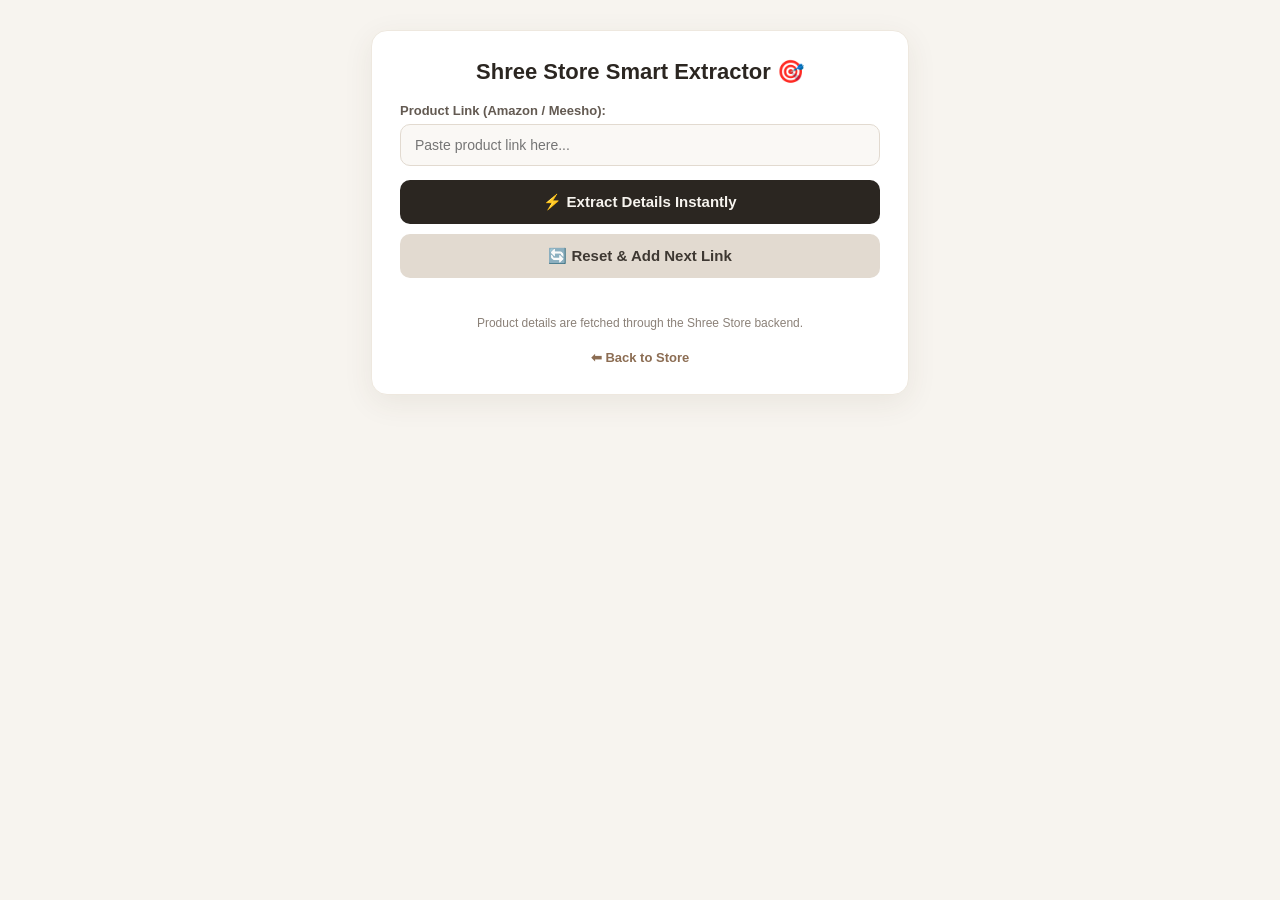
==== admin.html @ c9852244 "Update admin.html" ====
<!DOCTYPE html>
<html lang="en">
<head>
    <meta charset="UTF-8">
    <meta name="viewport" content="width=device-width, initial-scale=1.0">
    <title>Shree Store - Admin</title>

    <style>
        body {
            font-family: -apple-system, BlinkMacSystemFont, "Segoe UI", Roboto, sans-serif;
            padding: 30px 15px;
            background: #f7f4ef;
            margin: 0;
            color: #3e3832;
        }

        .container {
            background: #ffffff;
            padding: 28px;
            border-radius: 16px;
            max-width: 480px;
            margin: auto;
            box-shadow: 0 8px 30px rgba(80, 60, 40, 0.08);
            border: 1px solid #eee8df;
        }

        h2 {
            text-align: center;
            margin: 0 0 18px;
            color: #2b2621;
            font-size: 22px;
        }

        label {
            font-size: 13px;
            font-weight: 600;
            color: #635a52;
            display: block;
            margin-top: 10px;
        }

        input[type="text"],
        input[type="password"] {
            width: 100%;
            padding: 12px 14px;
            margin-top: 6px;
            box-sizing: border-box;
            font-size: 14px;
            border: 1.5px solid #e2dad0;
            border-radius: 10px;
            background: #faf8f5;
            color: #333;
            transition: border-color 0.2s;
        }

        input[type="text"]:focus,
        input[type="password"]:focus {
            outline: none;
            border-color: #c48b5f;
            background: #fff;
        }

        button {
            width: 100%;
            padding: 13px;
            margin-top: 14px;
            box-sizing: border-box;
            font-size: 15px;
            font-weight: 700;
            border: none;
            border-radius: 10px;
            cursor: pointer;
            transition: all 0.2s ease;
        }

        button:disabled {
            opacity: 0.65;
            cursor: not-allowed;
            transform: none !important;
        }

        .btn-magic {
            background: #2b2621;
            color: #f7f4ef;
        }

        .btn-magic:hover:not(:disabled) {
            background: #453e36;
            transform: translateY(-1px);
        }

        .btn-reset {
            background: #e2dad0;
            color: #3e3832;
            margin-top: 10px;
        }

        .btn-reset:hover {
            background: #d4c8bb;
        }

        .btn-copy {
            background: #5b7c61;
            color: white;
            margin-top: 16px;
        }

        .btn-copy:hover:not(:disabled) {
            background: #4a6850;
        }

        .result-box {
            margin-top: 22px;
            padding: 18px;
            background: #fbfaf7;
            border-radius: 12px;
            border: 1px solid #ede7dd;
        }

        .result-box h4 {
            margin: 0 0 10px;
            color: #3a322b;
            font-size: 15px;
        }

        .preview-img {
            max-width: 100%;
            max-height: 230px;
            object-fit: contain;
            border-radius: 10px;
            margin: 10px 0;
            display: none;
            border: 1px solid #e8e1d7;
            background: #fff;
        }

        .status-msg {
            font-size: 13px;
            font-weight: 600;
            margin-top: 12px;
            text-align: center;
            min-height: 18px;
        }

        .hint {
            text-align: center;
            font-size: 12px;
            color: #8b8178;
            margin-top: 8px;
        }
    </style>
</head>

<body>

<div class="container">

    <h2>Shree Store Smart Extractor 🎯</h2>

    <label for="product-page-url">
        Product Link (Amazon / Meesho):
    </label>

    <input
        type="text"
        id="product-page-url"
        placeholder="Paste product link here..."
        autocomplete="off"
    >

    <button
        class="btn-magic"
        id="btn-extract"
        onclick="extractDetails()"
    >
        ⚡ Extract Details Instantly
    </button>

    <button
        class="btn-reset"
        onclick="resetFormForNextLink()"
    >
        🔄 Reset & Add Next Link
    </button>

    <div id="fetch-status" class="status-msg"></div>

    <div id="scraper-result" class="result-box" style="display: none;">

        <h4>Extracted Details:</h4>

        <label for="res-name">Name (Short & Clean):</label>
        <input
            type="text"
            id="res-name"
            placeholder="Product name"
        >

        <label for="res-price">Price:</label>
        <input
            type="text"
            id="res-price"
            placeholder="₹ Price"
        >

        <label for="res-image-link">Direct HD Image Link:</label>
        <input
            type="text"
            id="res-image-link"
            placeholder="Direct Image URL"
        >

        <img
            id="img-preview"
            class="preview-img"
            src=""
            alt="Product Preview"
        >

        <label for="res-affiliate">Affiliate Link:</label>
        <input
            type="text"
            id="res-affiliate"
            placeholder="Affiliate link"
        >

        <button
            class="btn-copy"
            id="btn-copy-all"
            onclick="copyAllFormattedDetails()"
        >
            📋 Copy All Details
        </button>

        <input
            type="password"
            id="github-admin-key"
            placeholder="GitHub update key (first time only)"
            autocomplete="off"
            style="margin-top:10px;"
        >

        <button
            class="btn-copy"
            id="btn-generate-github"
            onclick="generateProductAndUpdateGitHub()"
            style="margin-top:10px; background:#7b5e3f;"
            disabled
        >
            🚀 Generate Product Code & Update GitHub
        </button>

        <div
            id="github-update-status"
            style="margin-top:10px; font-size:13px; font-weight:700; text-align:center;"
        ></div>

    </div>

    <div class="hint">
        Product details are fetched through the Shree Store backend.
    </div>

    <br>

    <div style="text-align: center;">
        <a
            href="index.html"
            style="text-decoration: none; color: #8c6d53; font-size: 13px; font-weight: 600;"
        >
            ⬅ Back to Store
        </a>
    </div>

</div>

<script>

const BACKEND_URL =
    "https://shree-store-extractor.onrender.com";

const API_BASE =
    "https://shree-store-extractor.onrender.com";

let activeAbortController = null;


/* =========================================================
   RESET FOR NEXT PRODUCT
========================================================= */

function resetFormForNextLink() {

    if (activeAbortController) {
        activeAbortController.abort();
        activeAbortController = null;
    }

    document.getElementById("product-page-url").value = "";
    document.getElementById("res-name").value = "";
    document.getElementById("res-price").value = "";
    document.getElementById("res-image-link").value = "";
    document.getElementById("res-affiliate").value = "";

    document.getElementById("res-price").placeholder =
        "₹ Price";

    const preview =
        document.getElementById("img-preview");

    preview.src = "";
    preview.style.display = "none";
    preview.onerror = null;

    document.getElementById("scraper-result").style.display =
        "none";


    /* Extract button unlock */
    const extractBtn =
        document.getElementById("btn-extract");

    extractBtn.disabled = false;
    extractBtn.innerText =
        "⚡ Extract Details Instantly";


    /* Copy button reset */
    const copyBtn =
        document.getElementById("btn-copy-all");

    copyBtn.disabled = false;
    copyBtn.innerText =
        "📋 Copy All Details";
    copyBtn.style.background =
        "#5b7c61";


    /* GitHub button reset */
    const githubBtn =
        document.getElementById("btn-generate-github");

    githubBtn.disabled = true;

    githubBtn.innerText =
        "🚀 Generate Product Code & Update GitHub";

    document.getElementById("github-update-status").innerText =
        "";


    const statusDiv =
        document.getElementById("fetch-status");

    statusDiv.style.color =
        "#5b7c61";

    statusDiv.innerText =
        "✨ Cleaned! Agla link paste karo.";

    document.getElementById("product-page-url").focus();
}


/* =========================================================
   SMART PRODUCT NAME
========================================================= */

function generateSmartName(rawTitle) {

    if (!rawTitle) {
        return "Item";
    }

    const lower =
        rawTitle.toLowerCase();

    let gender = "";

    if (
        /\b(women's|womens|women|female|ladies|girls|girl)\b/i
            .test(lower)
    ) {
        gender = "Women's";
    }

    else if (
        /\b(men's|mens|men|male|boys|boy)\b/i
            .test(lower)
    ) {
        gender = "Men's";
    }


    const productCategories = [

        { match: /\b(kurti set|kurta set)\b/i, name: "Kurti Set" },
        { match: /\b(kurti|kurtis)\b/i, name: "Kurti" },
        { match: /\b(kurta|kurtas)\b/i, name: "Kurta" },
        { match: /\b(anarkali)\b/i, name: "Anarkali Suit" },
        { match: /\b(saree|sari)\b/i, name: "Saree" },
        { match: /\b(lehenga|choli)\b/i, name: "Lehenga" },
        { match: /\b(dupatta)\b/i, name: "Dupatta" },

        { match: /\b(cargo joggers)\b/i, name: "Cargo Joggers" },
        { match: /\b(cargo pants|cargos|cargo)\b/i, name: "Cargo Pants" },

        {
            match: /\b(denim jeans|baggy jeans|wide leg jeans|skinny jeans|mom jeans|flared jeans)\b/i,
            name: "Denim Jeans"
        },

        { match: /\b(jeans|denim)\b/i, name: "Jeans" },
        { match: /\b(joggers|jogger)\b/i, name: "Joggers" },
        { match: /\b(track pants|trackpants)\b/i, name: "Track Pants" },
        { match: /\b(trousers|trouser)\b/i, name: "Trousers" },
        { match: /\b(chinos|chino)\b/i, name: "Chinos" },
        { match: /\b(shorts)\b/i, name: "Shorts" },
        { match: /\b(leggings|jeggings)\b/i, name: "Leggings" },

        {
            match: /\b(oversized t-shirt|oversized tshirt|baggy tee)\b/i,
            name: "Oversized T-Shirt"
        },

        { match: /\b(t-shirt|tshirt|tee)\b/i, name: "T-Shirt" },
        { match: /\b(casual shirt|formal shirt|shirt)\b/i, name: "Shirt" },
        { match: /\b(hoodie|hoodies)\b/i, name: "Hoodie" },
        { match: /\b(sweatshirt)\b/i, name: "Sweatshirt" },
        { match: /\b(jacket|blazer|coat)\b/i, name: "Jacket" },
        { match: /\b(top|crop top)\b/i, name: "Top" },
        { match: /\b(dress|maxi dress|midi dress)\b/i, name: "Dress" },

        { match: /\b(slippers|slipper|slides|chappal)\b/i, name: "Slippers" },
        { match: /\b(sandals|sandal)\b/i, name: "Sandals" },

        {
            match: /\b(sneakers|sneaker|casual shoes|running shoes|sports shoes)\b/i,
            name: "Sneakers"
        },

        { match: /\b(heels|stilettos|pumps)\b/i, name: "Heels" },
        { match: /\b(boots|boot)\b/i, name: "Boots" },

        {
            match: /\b(earbuds|tws|airpods|earphones|buds)\b/i,
            name: "Wireless Earbuds"
        },

        { match: /\b(headphone|headphones)\b/i, name: "Headphones" },
        { match: /\b(neckband)\b/i, name: "Neckband" },
        { match: /\b(smartwatch|smart watch)\b/i, name: "Smartwatch" },
        { match: /\b(bluetooth speaker|speaker)\b/i, name: "Bluetooth Speaker" },
        { match: /\b(power bank|powerbank)\b/i, name: "Power Bank" },
        { match: /\b(wall clock|clock)\b/i, name: "Wall Clock" },
        { match: /\b(table lamp|lamp)\b/i, name: "Lamp" },
        { match: /\b(water bottle|bottle)\b/i, name: "Water Bottle" },

        { match: /\b(earrings|jhumka|studs)\b/i, name: "Earrings" },
        { match: /\b(necklace|chain|pendant)\b/i, name: "Necklace" },
        { match: /\b(bracelet|bangle)\b/i, name: "Bracelet" },
        { match: /\b(ring|rings)\b/i, name: "Ring" },

        {
            match: /\b(handbag|tote bag|shoulder bag)\b/i,
            name: "Handbag"
        },

        { match: /\b(backpack|bag)\b/i, name: "Backpack" },
        { match: /\b(wallet)\b/i, name: "Wallet" },
        { match: /\b(sunglasses|shades|goggles)\b/i, name: "Sunglasses" }
    ];


    for (const item of productCategories) {

        if (item.match.test(lower)) {

            const noGender = [
                "Wall Clock",
                "Lamp",
                "Water Bottle",
                "Wireless Earbuds",
                "Headphones",
                "Neckband",
                "Smartwatch",
                "Bluetooth Speaker",
                "Power Bank"
            ];

            if (noGender.includes(item.name)) {
                return item.name;
            }

            return gender
                ? `${gender} ${item.name}`
                : item.name;
        }
    }


    const junkWords = [
        "100%",
        "100",
        "cotton",
        "polyester",
        "rayon",
        "fabric",
        "pure",
        "blend",
        "casual",
        "regular",
        "fit",
        "printed",
        "print",
        "stylish",
        "latest",
        "combo",
        "pack",
        "set",
        "amazon",
        "brand"
    ];


    let clean =
        rawTitle
            .replace(/^Amazon\.[a-z\.]+\s*:\s*/i, "")
            .replace(/\(.*?\)|\[.*?\]/g, "")
            .split(/[-–|:,\/]/)[0]
            .trim();


    const words =
        clean
            .split(/\s+/)
            .filter(
                word =>
                    word.length > 2 &&
                    !junkWords.includes(
                        word.toLowerCase()
                    ) &&
                    !/[0-9%]/.test(word)
            );


    if (words.length > 0) {

        const finalWord =
            words
                .slice(0, 2)
                .map(
                    word =>
                        word.charAt(0).toUpperCase() +
                        word.slice(1).toLowerCase()
                )
                .join(" ");


        return gender
            ? `${gender} ${finalWord}`
            : finalWord;
    }


    return gender
        ? `${gender} Apparel`
        : "Fashion Item";
}


/* =========================================================
   EXTRACT PRODUCT
========================================================= */

async function extractDetails() {

    const rawUrl =
        document
            .getElementById("product-page-url")
            .value
            .trim();

    const statusDiv =
        document.getElementById("fetch-status");

    const resultBox =
        document.getElementById("scraper-result");

    const resName =
        document.getElementById("res-name");

    const resPrice =
        document.getElementById("res-price");

    const resImg =
        document.getElementById("res-image-link");

    const preview =
        document.getElementById("img-preview");

    const resAffiliate =
        document.getElementById("res-affiliate");

    const extractBtn =
        document.getElementById("btn-extract");

    const githubBtn =
        document.getElementById("btn-generate-github");


    if (!rawUrl) {

        alert(
            "Bhai pehle product link paste karo!"
        );

        return;
    }


    try {

        new URL(rawUrl);

    } catch (error) {

        alert(
            "Valid product link paste karo!"
        );

        return;
    }


    if (activeAbortController) {
        activeAbortController.abort();
    }


    activeAbortController =
        new AbortController();


    extractBtn.disabled = true;

    extractBtn.innerText =
        "⏳ Extracting...";


    githubBtn.disabled = true;

    githubBtn.innerText =
        "🚀 Generate Product Code & Update GitHub";

    document.getElementById(
        "github-update-status"
    ).innerText = "";


    statusDiv.style.color =
        "#a36232";

    statusDiv.innerText =
        "🔍 Server se product details aa rahi hain...";


    resultBox.style.display =
        "none";

    preview.style.display =
        "none";

    preview.src = "";

    resName.value = "";
    resPrice.value = "";
    resImg.value = "";
    resAffiliate.value = "";


    try {

        const apiUrl =
            API_BASE +
            "/api/extract-product?url=" +
            encodeURIComponent(rawUrl);


        const response =
            await fetch(
                apiUrl,
                {
                    method: "GET",
                    signal:
                        activeAbortController.signal
                }
            );


        let result;

        try {

            result =
                await response.json();

        } catch (error) {

            throw new Error(
                "Server ne valid response nahi diya."
            );
        }


        if (
            !response.ok ||
            !result ||
            !result.success
        ) {

            throw new Error(
                result?.error ||
                "Product details extract nahi ho paaye."
            );
        }


        const data =
            result.data || {};


        /* Product name */

        resName.value =
            generateSmartName(
                data.title || ""
            );


        /* Price */

        resPrice.value =
            data.price || "";

        if (!data.price) {
            resPrice.placeholder =
                "₹ Price nahi mila";
        }


        /* Image */

        resImg.value =
            data.image || "";


        if (data.image) {

            preview.src =
                data.image;

            preview.style.display =
                "block";

            preview.onerror =
                function () {

                    preview.style.display =
                        "none";
                };
        }


        /* Affiliate / final URL */

        resAffiliate.value =
            data.affiliateUrl ||
            data.finalUrl ||
            rawUrl;


        resultBox.style.display =
            "block";

        statusDiv.style.color =
            "#386641";

        statusDiv.innerText =
            "✅ Done! Details ready.";


        /* GitHub button enable */

        githubBtn.disabled = false;

        githubBtn.innerText =
            "🚀 Generate Product Code & Update GitHub";

        document.getElementById(
            "github-update-status"
        ).innerText = "";


    } catch (error) {

        if (
            error.name ===
            "AbortError"
        ) {
            return;
        }


        console.error(error);


        statusDiv.style.color =
            "#bc4749";

        statusDiv.innerText =
            "❌ " +
            (
                error.message ||
                "Something went wrong."
            );


        githubBtn.disabled = true;

    } finally {

        /*
         * IMPORTANT:
         * Extract button remains locked after
         * the first click.
         * Only Reset can unlock it.
         */

        extractBtn.disabled = true;

        extractBtn.innerText =
            "🔒 Extracted — Reset for Next Link";

        activeAbortController =
            null;
    }
}


/* =========================================================
   COPY READY-TO-PASTE PRODUCT CODE
========================================================= */

async function copyAllFormattedDetails() {

    const name =
        document
            .getElementById("res-name")
            .value
            .trim();

    const price =
        document
            .getElementById("res-price")
            .value
            .trim();

    const image =
        document
            .getElementById("res-image-link")
            .value
            .trim();

    const affiliate =
        document
            .getElementById("res-affiliate")
            .value
            .trim();

    const copyBtn =
        document.getElementById("btn-copy-all");

    const statusDiv =
        document.getElementById("fetch-status");


    if (!name) {

        alert(
            "Pehle product extract karo."
        );

        return;
    }


    if (!image) {

        alert(
            "Product image URL missing hai."
        );

        return;
    }


    if (!affiliate) {

        alert(
            "Affiliate link missing hai."
        );

        return;
    }


    copyBtn.disabled = true;

    copyBtn.innerText =
        "⏳ Product Code Generate Ho Raha Hai...";


    try {

        statusDiv.style.color =
            "#a36232";

        statusDiv.innerText =
            "🔢 Latest SHREE-P ID check ho rahi hai...";


        const response =
            await fetch(
                `${BACKEND_URL}/api/generate-product-code`,
                {
                    method: "POST",

                    headers: {
                        "Content-Type":
                            "application/json"
                    },

                    body: JSON.stringify({
                        name,
                        price,
                        image,
                        affiliateLink:
                            affiliate
                    })
                }
            );


        const data =
            await response
                .json()
                .catch(() => ({}));


        if (
            !response.ok ||
            !data.success ||
            !data.code
        ) {

            throw new Error(
                data.error ||
                "Product code generate nahi ho paaya."
            );
        }


        const productCode =
            data.code;


        /* Clipboard */

        try {

            await navigator.clipboard.writeText(
                productCode
            );

        } catch (clipboardError) {

            const textarea =
                document.createElement("textarea");

            textarea.value =
                productCode;

            textarea.style.position =
                "fixed";

            textarea.style.left =
                "-9999px";

            textarea.style.top =
                "0";

            document.body.appendChild(
                textarea
            );

            textarea.focus();
            textarea.select();

            const copied =
                document.execCommand("copy");

            document.body.removeChild(
                textarea
            );

            if (!copied) {

                throw new Error(
                    "Clipboard copy failed."
                );
            }
        }


        statusDiv.style.color =
            "#386641";

        statusDiv.innerText =
            `✅ ${data.productId} ready! script.js mein paste kar sakte ho.`;


        copyBtn.innerText =
            `✅ ${data.productId} Copied!`;

        copyBtn.style.background =
            "#386641";


        setTimeout(
            function () {

                copyBtn.disabled =
                    false;

                copyBtn.innerText =
                    "📋 Copy All Details";

                copyBtn.style.background =
                    "#5b7c61";

            },
            2500
        );


    } catch (error) {

        console.error(
            "Product code copy error:",
            error
        );


        statusDiv.style.color =
            "#bc4749";

        statusDiv.innerText =
            "❌ " +
            (
                error.message ||
                "Product code generate nahi ho paaya."
            );


        copyBtn.disabled =
            false;

        copyBtn.innerText =
            "📋 Copy All Details";

        copyBtn.style.background =
            "#5b7c61";


        alert(
            error.message ||
            "Product code generate nahi ho paaya."
        );
    }
}


/* =========================================================
   GENERATE PRODUCT + UPDATE GITHUB
========================================================= */

async function generateProductAndUpdateGitHub() {

    const name =
        document
            .getElementById("res-name")
            .value
            .trim();

    const price =
        document
            .getElementById("res-price")
            .value
            .trim();

    const image =
        document
            .getElementById("res-image-link")
            .value
            .trim();

    const affiliate =
        document
            .getElementById("res-affiliate")
            .value
            .trim();

    const keyInput =
        document.getElementById(
            "github-admin-key"
        );

    const status =
        document.getElementById(
            "github-update-status"
        );

    const btn =
        document.getElementById(
            "btn-generate-github"
        );


    if (!name) {

        alert(
            "Pehle product extract karo."
        );

        return;
    }


    if (!image) {

        alert(
            "Product image URL missing hai."
        );

        return;
    }


    if (!affiliate) {

        alert(
            "Affiliate link missing hai."
        );

        return;
    }


    let adminKey =
        keyInput.value.trim() ||
        localStorage.getItem(
            "shree_store_admin_key"
        ) ||
        "";


    if (!adminKey) {

        alert(
            "GitHub update key enter karo."
        );

        keyInput.focus();

        return;
    }


    /* Prevent double click */

    btn.disabled = true;

    btn.innerText =
        "⏳ GitHub update ho raha hai...";

    status.innerText = "";


    try {

        const response =
            await fetch(
                `${BACKEND_URL}/api/add-product-to-github`,
                {
                    method: "POST",

                    headers: {
                        "Content-Type":
                            "application/json",

                        "X-Admin-Key":
                            adminKey
                    },

                    body: JSON.stringify({
                        name,
                        price,
                        image,
                        affiliateLink:
                            affiliate
                    })
                }
            );


        const data =
            await response
                .json()
                .catch(
                    () => ({})
                );


        if (
            !response.ok ||
            !data.success
        ) {

            if (
                response.status ===
                401
            ) {

                localStorage.removeItem(
                    "shree_store_admin_key"
                );
            }

            throw new Error(
                data.error ||
                "GitHub update failed."
            );
        }


        /* Save correct admin key */

        localStorage.setItem(
            "shree_store_admin_key",
            adminKey
        );


        status.style.color =
            "#386641";

        status.innerText =
            `✅ ${data.productId} successfully GitHub par add ho gaya!`;


        /* Success:
           Disable until next reset */

        btn.innerText =
            `✅ ${data.productId} Added`;

        btn.disabled = true;


    } catch (error) {

        status.style.color =
            "#b23a48";

        status.innerText =
            `❌ ${error.message}`;


        /* Failure:
           Retry allowed */

        btn.disabled = false;

        btn.innerText =
            "🚀 Generate Product Code & Update GitHub";
    }
}


/* =========================================================
   ENTER KEY = EXTRACT
========================================================= */

document
    .getElementById("product-page-url")
    .addEventListener(
        "keydown",
        function (event) {

            if (
                event.key ===
                "Enter"
            ) {

                extractDetails();
            }
        }
    );

</script>

</body>
</html>
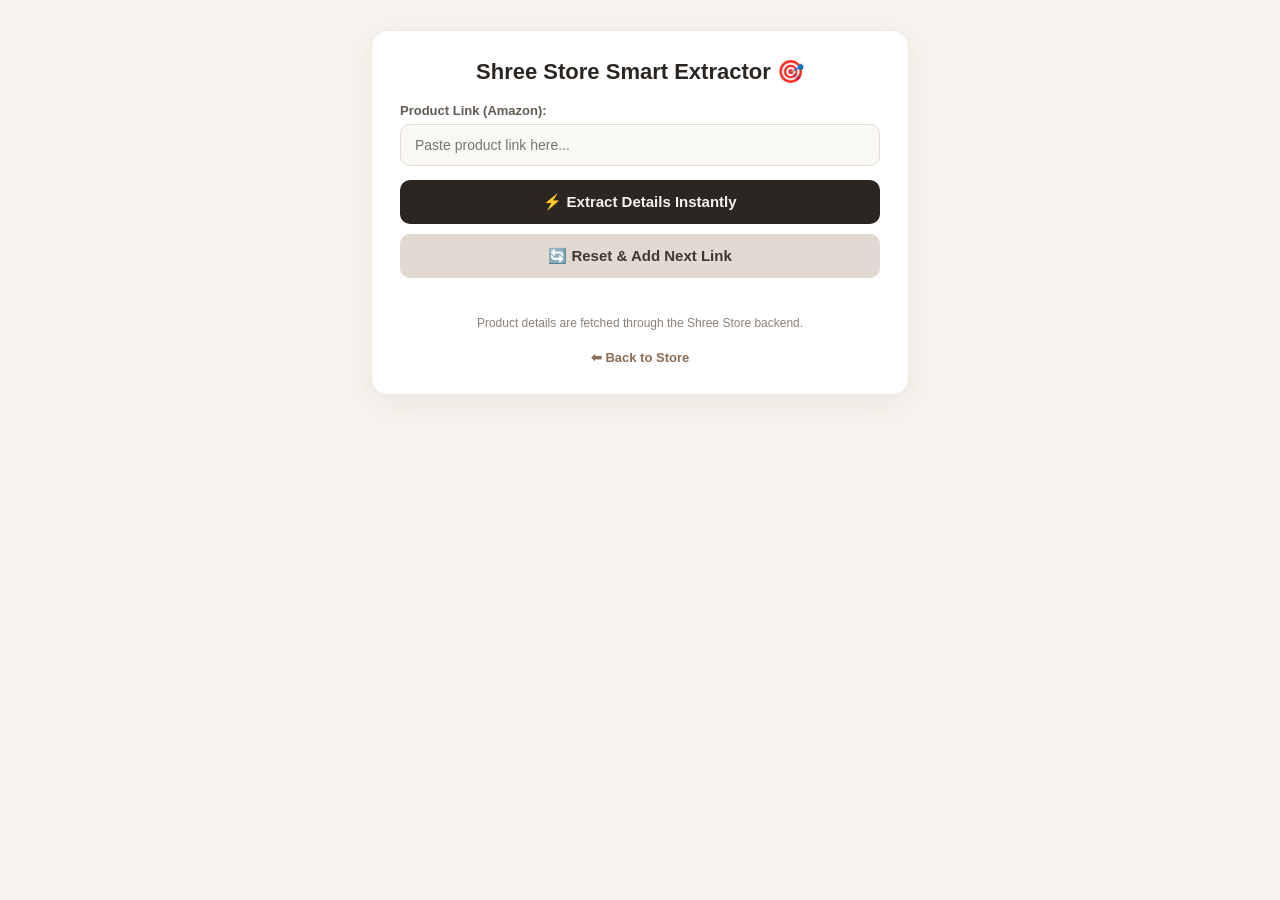
==== commit 6c4af134: "Update admin.html" ====
--- a/admin.html
+++ b/admin.html
@@ -158,7 +158,7 @@
     <h2>Shree Store Smart Extractor 🎯</h2>
 
     <label for="product-page-url">
-        Product Link (Amazon / Meesho):
+        Product Link (Amazon):
     </label>
 
     <input
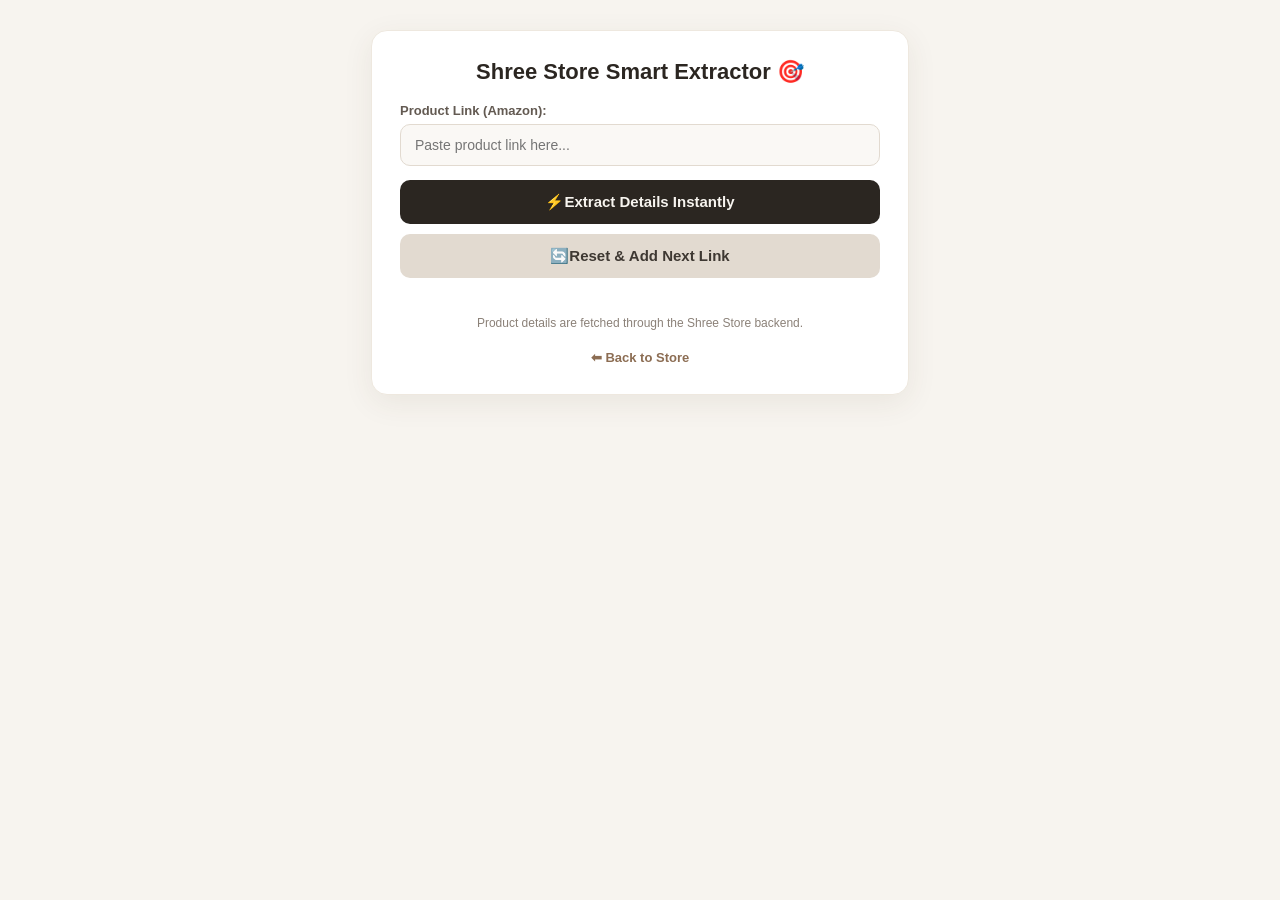
==== commit cf0c2324: "Update admin.html" ====
--- a/admin.html
+++ b/admin.html
@@ -1,1324 +1,886 @@
 <!DOCTYPE html>
 <html lang="en">
 <head>
-    <meta charset="UTF-8">
-    <meta name="viewport" content="width=device-width, initial-scale=1.0">
-    <title>Shree Store - Admin</title>
-
-    <style>
-        body {
-            font-family: -apple-system, BlinkMacSystemFont, "Segoe UI", Roboto, sans-serif;
-            padding: 30px 15px;
-            background: #f7f4ef;
-            margin: 0;
-            color: #3e3832;
-        }
-
-        .container {
-            background: #ffffff;
-            padding: 28px;
-            border-radius: 16px;
-            max-width: 480px;
-            margin: auto;
-            box-shadow: 0 8px 30px rgba(80, 60, 40, 0.08);
-            border: 1px solid #eee8df;
-        }
-
-        h2 {
-            text-align: center;
-            margin: 0 0 18px;
-            color: #2b2621;
-            font-size: 22px;
-        }
-
-        label {
-            font-size: 13px;
-            font-weight: 600;
-            color: #635a52;
-            display: block;
-            margin-top: 10px;
-        }
-
-        input[type="text"],
-        input[type="password"] {
-            width: 100%;
-            padding: 12px 14px;
-            margin-top: 6px;
-            box-sizing: border-box;
-            font-size: 14px;
-            border: 1.5px solid #e2dad0;
-            border-radius: 10px;
-            background: #faf8f5;
-            color: #333;
-            transition: border-color 0.2s;
-        }
-
-        input[type="text"]:focus,
-        input[type="password"]:focus {
-            outline: none;
-            border-color: #c48b5f;
-            background: #fff;
-        }
-
-        button {
-            width: 100%;
-            padding: 13px;
-            margin-top: 14px;
-            box-sizing: border-box;
-            font-size: 15px;
-            font-weight: 700;
-            border: none;
-            border-radius: 10px;
-            cursor: pointer;
-            transition: all 0.2s ease;
-        }
-
-        button:disabled {
-            opacity: 0.65;
-            cursor: not-allowed;
-            transform: none !important;
-        }
-
-        .btn-magic {
-            background: #2b2621;
-            color: #f7f4ef;
-        }
-
-        .btn-magic:hover:not(:disabled) {
-            background: #453e36;
-            transform: translateY(-1px);
-        }
-
-        .btn-reset {
-            background: #e2dad0;
-            color: #3e3832;
-            margin-top: 10px;
-        }
-
-        .btn-reset:hover {
-            background: #d4c8bb;
-        }
-
-        .btn-copy {
-            background: #5b7c61;
-            color: white;
-            margin-top: 16px;
-        }
-
-        .btn-copy:hover:not(:disabled) {
-            background: #4a6850;
-        }
-
-        .result-box {
-            margin-top: 22px;
-            padding: 18px;
-            background: #fbfaf7;
-            border-radius: 12px;
-            border: 1px solid #ede7dd;
-        }
-
-        .result-box h4 {
-            margin: 0 0 10px;
-            color: #3a322b;
-            font-size: 15px;
-        }
-
-        .preview-img {
-            max-width: 100%;
-            max-height: 230px;
-            object-fit: contain;
-            border-radius: 10px;
-            margin: 10px 0;
-            display: none;
-            border: 1px solid #e8e1d7;
-            background: #fff;
-        }
-
-        .status-msg {
-            font-size: 13px;
-            font-weight: 600;
-            margin-top: 12px;
-            text-align: center;
-            min-height: 18px;
-        }
-
-        .hint {
-            text-align: center;
-            font-size: 12px;
-            color: #8b8178;
-            margin-top: 8px;
-        }
-    </style>
+<meta charset="UTF-8"> <meta name="viewport" content="width=device-width, initial-scale=1.0">
+<title>Shree Store - Admin</title>
+<style>
+body {
+font-family: -apple-system, BlinkMacSystemFont, "Segoe UI", Roboto, sans-serif;
+padding: 30px 15px;
+background: #f7f4ef;
+margin: 0;
+color: #3e3832;
+}
+.container {
+background: #ffffff;
+padding: 28px;
+border-radius: 16px;
+max-width: 480px;
+margin: auto;
+box-shadow: 0 8px 30px rgba(80, 60, 40, 0.08);
+border: 1px solid #eee8df;
+}
+h2 {
+text-align: center;
+margin: 0 0 18px;
+color: #2b2621;
+font-size: 22px;
+}
+label {
+font-size: 13px;
+font-weight: 600;
+color: #635a52;
+display: block;
+margin-top: 10px;
+}
+input[type="text"], input[type="password"] {
+width: 100%;
+padding: 12px 14px;
+margin-top: 6px;
+box-sizing: border-box;
+font-size: 14px;
+border: 1.5px solid #e2dad0;
+border-radius: 10px;
+background: #faf8f5;
+color: #333;
+transition: border-color 0.2s;
+}
+input[type="text"]:focus, input[type="password"]:focus {
+outline: none;
+border-color: #c48b5f;
+background: #fff;
+}
+button {
+width: 100%;
+padding: 13px;
+margin-top: 14px;
+box-sizing: border-box;
+font-size: 15px;
+font-weight: 700;
+border: none;
+border-radius: 10px;
+cursor: pointer;
+transition: all 0.2s ease;
+}
+button:disabled {
+opacity: 0.65;
+cursor: not-allowed;
+transform: none !important;
+}
+.btn-magic {
+background: #2b2621;
+color: #f7f4ef;
+}
+.btn-magic:hover:not(:disabled) {
+background: #453e36;
+transform: translateY(-1px);
+}
+.btn-reset {
+background: #e2dad0;
+color: #3e3832;
+margin-top: 10px;
+}
+.btn-reset:hover {
+background: #d4c8bb;
+}
+.btn-copy {
+background: #5b7c61;
+color: white;
+margin-top: 16px;
+}
+.btn-copy:hover:not(:disabled) {
+background: #4a6850;
+}
+.result-box {
+margin-top: 22px;
+padding: 18px;
+background: #fbfaf7;
+border-radius: 12px;
+border: 1px solid #ede7dd;
+}
+.result-box h4 {
+margin: 0 0 10px;
+color: #3a322b;
+font-size: 15px;
+}
+.preview-img {
+max-width: 100%;
+max-height: 230px;
+object-fit: contain;
+border-radius: 10px;
+margin: 10px 0;
+display: none;
+border: 1px solid #e8e1d7;
+background: #fff;
+}
+.status-msg {
+font-size: 13px;
+font-weight: 600;
+margin-top: 12px;
+text-align: center;
+min-height: 18px;
+}
+.hint {
+text-align: center;
+font-size: 12px;
+color: #8b8178;
+margin-top: 8px;
+}
+</style>
 </head>
-
 <body>
-
 <div class="container">
-
-    <h2>Shree Store Smart Extractor 🎯</h2>
-
-    <label for="product-page-url">
-        Product Link (Amazon):
-    </label>
-
-    <input
-        type="text"
-        id="product-page-url"
-        placeholder="Paste product link here..."
-        autocomplete="off"
-    >
-
-    <button
-        class="btn-magic"
-        id="btn-extract"
-        onclick="extractDetails()"
-    >
-        ⚡ Extract Details Instantly
-    </button>
-
-    <button
-        class="btn-reset"
-        onclick="resetFormForNextLink()"
-    >
-        🔄 Reset & Add Next Link
-    </button>
-
-    <div id="fetch-status" class="status-msg"></div>
-
-    <div id="scraper-result" class="result-box" style="display: none;">
-
-        <h4>Extracted Details:</h4>
-
-        <label for="res-name">Name (Short & Clean):</label>
-        <input
-            type="text"
-            id="res-name"
-            placeholder="Product name"
-        >
-
-        <label for="res-price">Price:</label>
-        <input
-            type="text"
-            id="res-price"
-            placeholder="₹ Price"
-        >
-
-        <label for="res-image-link">Direct HD Image Link:</label>
-        <input
-            type="text"
-            id="res-image-link"
-            placeholder="Direct Image URL"
-        >
-
-        <img
-            id="img-preview"
-            class="preview-img"
-            src=""
-            alt="Product Preview"
-        >
-
-        <label for="res-affiliate">Affiliate Link:</label>
-        <input
-            type="text"
-            id="res-affiliate"
-            placeholder="Affiliate link"
-        >
-
-        <button
-            class="btn-copy"
-            id="btn-copy-all"
-            onclick="copyAllFormattedDetails()"
-        >
-            📋 Copy All Details
-        </button>
-
-        <input
-            type="password"
-            id="github-admin-key"
-            placeholder="GitHub update key (first time only)"
-            autocomplete="off"
-            style="margin-top:10px;"
-        >
-
-        <button
-            class="btn-copy"
-            id="btn-generate-github"
-            onclick="generateProductAndUpdateGitHub()"
-            style="margin-top:10px; background:#7b5e3f;"
-            disabled
-        >
-            🚀 Generate Product Code & Update GitHub
-        </button>
-
-        <div
-            id="github-update-status"
-            style="margin-top:10px; font-size:13px; font-weight:700; text-align:center;"
-        ></div>
-
-    </div>
-
-    <div class="hint">
-        Product details are fetched through the Shree Store backend.
-    </div>
-
-    <br>
-
-    <div style="text-align: center;">
-        <a
-            href="index.html"
-            style="text-decoration: none; color: #8c6d53; font-size: 13px; font-weight: 600;"
-        >
-            ⬅ Back to Store
-        </a>
-    </div>
-
+<h2>Shree Store Smart Extractor 🎯</h2>
+<label for="product-page-url">
+Product Link (Amazon):
+</label>
+<input
+type="text" id="product-page-url" placeholder="Paste product link here..." autocomplete="off"
+>
+<button
+class="btn-magic" id="btn-extract" onclick="extractDetails()"
+>
+⚡Extract Details Instantly
+</button>
+<button
+class="btn-reset" onclick="resetFormForNextLink()"
+>
+🔄Reset & Add Next Link
+</button>
+<div id="fetch-status" class="status-msg"></div> <div id="scraper-result" class="result-box" style="display: none;">
+<h4>Extracted Details:</h4>
+<label for="res-name">Name (Short & Clean):</label>
+<input
+type="text" id="res-name" placeholder="Product name"
+>
+<label for="res-price">Price:</label>
+<input
+type="text" id="res-price" placeholder="₹ Price"
+>
+<label for="res-image-link">Direct HD Image Link:</label>
+<input
+type="text" id="res-image-link" placeholder="Direct Image URL"
+>
+<img
+id="img-preview" class="preview-img" src="" alt="Product Preview"
+>
+<label for="res-affiliate">Affiliate Link:</label>
+<input
+type="text" id="res-affiliate" placeholder="Affiliate link"
+>
+<button
+class="btn-copy" id="btn-copy-all" onclick="copyAllFormattedDetails()"
+>
+📋Copy All Details
+</button>
+<input
+type="password" id="github-admin-key" placeholder="GitHub update key (first time only)" autocomplete="off" style="margin-top:10px;"
+>
+<button
+class="btn-copy" id="btn-generate-github" onclick="generateProductAndUpdateGitHub()" style="margin-top:10px; background:#7b5e3f;"
+disabled
+>
+🚀Generate Product Code & Update GitHub
+</button>
+<div
+id="github-update-status" style="margin-top:10px; font-size:13px; font-weight:700; text-align:center;"
+></div>
 </div>
-
+<div class="hint">
+Product details are fetched through the Shree Store backend.
+</div>
+<br>
+<div style="text-align: center;">
+<a
+href="index.html" style="text-decoration: none; color: #8c6d53; font-size: 13px; font-weight: 600;"
+>
+⬅ Back to Store
+</a>
+</div>
+</div>
 <script>
-
 const BACKEND_URL =
-    "https://shree-store-extractor.onrender.com";
-
+"https://shree-store-extractor.onrender.com";
 const API_BASE =
-    "https://shree-store-extractor.onrender.com";
-
+"https://shree-store-extractor.onrender.com";
 let activeAbortController = null;
-
-
 /* =========================================================
-   RESET FOR NEXT PRODUCT
+RESET FOR NEXT PRODUCT
 ========================================================= */
-
 function resetFormForNextLink() {
-
-    if (activeAbortController) {
-        activeAbortController.abort();
-        activeAbortController = null;
-    }
-
-    document.getElementById("product-page-url").value = "";
-    document.getElementById("res-name").value = "";
-    document.getElementById("res-price").value = "";
-    document.getElementById("res-image-link").value = "";
-    document.getElementById("res-affiliate").value = "";
-
-    document.getElementById("res-price").placeholder =
-        "₹ Price";
-
-    const preview =
-        document.getElementById("img-preview");
-
-    preview.src = "";
-    preview.style.display = "none";
-    preview.onerror = null;
-
-    document.getElementById("scraper-result").style.display =
-        "none";
-
-
-    /* Extract button unlock */
-    const extractBtn =
-        document.getElementById("btn-extract");
-
-    extractBtn.disabled = false;
-    extractBtn.innerText =
-        "⚡ Extract Details Instantly";
-
-
-    /* Copy button reset */
-    const copyBtn =
-        document.getElementById("btn-copy-all");
-
-    copyBtn.disabled = false;
-    copyBtn.innerText =
-        "📋 Copy All Details";
-    copyBtn.style.background =
-        "#5b7c61";
-
-
-    /* GitHub button reset */
-    const githubBtn =
-        document.getElementById("btn-generate-github");
-
-    githubBtn.disabled = true;
-
-    githubBtn.innerText =
-        "🚀 Generate Product Code & Update GitHub";
-
-    document.getElementById("github-update-status").innerText =
-        "";
-
-
-    const statusDiv =
-        document.getElementById("fetch-status");
-
-    statusDiv.style.color =
-        "#5b7c61";
-
-    statusDiv.innerText =
-        "✨ Cleaned! Agla link paste karo.";
-
-    document.getElementById("product-page-url").focus();
-}
-
-
+if (activeAbortController) {
+activeAbortController.abort();
+activeAbortController = null;
+}
+document.getElementById("product-page-url").value = ""; document.getElementById("res-name").value = ""; document.getElementById("res-price").value = ""; document.getElementById("res-image-link").value = ""; document.getElementById("res-affiliate").value = ""; document.getElementById("res-price").placeholder = "₹ Price";
+const preview =
+document.getElementById("img-preview"); preview.src = ""; preview.style.display = "none";
+preview.onerror = null;
+document.getElementById("scraper-result").style.display = "none";
+/* Extract button unlock */
+const extractBtn =
+document.getElementById("btn-extract");
+extractBtn.disabled = false;
+extractBtn.innerText =
+"⚡Extract Details Instantly";
+/* Copy button reset */
+const copyBtn =
+document.getElementById("btn-copy-all");
+copyBtn.disabled = false;
+copyBtn.innerText =
+"📋Copy All Details";
+copyBtn.style.background =
+"#5b7c61";
+/* GitHub button reset */
+const githubBtn =
+document.getElementById("btn-generate-github");
+githubBtn.disabled = true;
+githubBtn.innerText =
+"🚀Generate Product Code & Update GitHub"; document.getElementById("github-update-status").innerText = "";
+const statusDiv =
+document.getElementById("fetch-status");
+statusDiv.style.color =
+"#5b7c61";
+statusDiv.innerText =
+"✨Cleaned! Agla link paste karo."; document.getElementById("product-page-url").focus();
+}
 /* =========================================================
-   SMART PRODUCT NAME
+SMART PRODUCT NAME
 ========================================================= */
-
 function generateSmartName(rawTitle) {
-
-    if (!rawTitle) {
-        return "Item";
-    }
-
-    const lower =
-        rawTitle.toLowerCase();
-
-    let gender = "";
-
-    if (
-        /\b(women's|womens|women|female|ladies|girls|girl)\b/i
-            .test(lower)
-    ) {
-        gender = "Women's";
-    }
-
-    else if (
-        /\b(men's|mens|men|male|boys|boy)\b/i
-            .test(lower)
-    ) {
-        gender = "Men's";
-    }
-
-
-    const productCategories = [
-
-        { match: /\b(kurti set|kurta set)\b/i, name: "Kurti Set" },
-        { match: /\b(kurti|kurtis)\b/i, name: "Kurti" },
-        { match: /\b(kurta|kurtas)\b/i, name: "Kurta" },
-        { match: /\b(anarkali)\b/i, name: "Anarkali Suit" },
-        { match: /\b(saree|sari)\b/i, name: "Saree" },
-        { match: /\b(lehenga|choli)\b/i, name: "Lehenga" },
-        { match: /\b(dupatta)\b/i, name: "Dupatta" },
-
-        { match: /\b(cargo joggers)\b/i, name: "Cargo Joggers" },
-        { match: /\b(cargo pants|cargos|cargo)\b/i, name: "Cargo Pants" },
-
-        {
-            match: /\b(denim jeans|baggy jeans|wide leg jeans|skinny jeans|mom jeans|flared jeans)\b/i,
-            name: "Denim Jeans"
-        },
-
-        { match: /\b(jeans|denim)\b/i, name: "Jeans" },
-        { match: /\b(joggers|jogger)\b/i, name: "Joggers" },
-        { match: /\b(track pants|trackpants)\b/i, name: "Track Pants" },
-        { match: /\b(trousers|trouser)\b/i, name: "Trousers" },
-        { match: /\b(chinos|chino)\b/i, name: "Chinos" },
-        { match: /\b(shorts)\b/i, name: "Shorts" },
-        { match: /\b(leggings|jeggings)\b/i, name: "Leggings" },
-
-        {
-            match: /\b(oversized t-shirt|oversized tshirt|baggy tee)\b/i,
-            name: "Oversized T-Shirt"
-        },
-
-        { match: /\b(t-shirt|tshirt|tee)\b/i, name: "T-Shirt" },
-        { match: /\b(casual shirt|formal shirt|shirt)\b/i, name: "Shirt" },
-        { match: /\b(hoodie|hoodies)\b/i, name: "Hoodie" },
-        { match: /\b(sweatshirt)\b/i, name: "Sweatshirt" },
-        { match: /\b(jacket|blazer|coat)\b/i, name: "Jacket" },
-        { match: /\b(top|crop top)\b/i, name: "Top" },
-        { match: /\b(dress|maxi dress|midi dress)\b/i, name: "Dress" },
-
-        { match: /\b(slippers|slipper|slides|chappal)\b/i, name: "Slippers" },
-        { match: /\b(sandals|sandal)\b/i, name: "Sandals" },
-
-        {
-            match: /\b(sneakers|sneaker|casual shoes|running shoes|sports shoes)\b/i,
-            name: "Sneakers"
-        },
-
-        { match: /\b(heels|stilettos|pumps)\b/i, name: "Heels" },
-        { match: /\b(boots|boot)\b/i, name: "Boots" },
-
-        {
-            match: /\b(earbuds|tws|airpods|earphones|buds)\b/i,
-            name: "Wireless Earbuds"
-        },
-
-        { match: /\b(headphone|headphones)\b/i, name: "Headphones" },
-        { match: /\b(neckband)\b/i, name: "Neckband" },
-        { match: /\b(smartwatch|smart watch)\b/i, name: "Smartwatch" },
-        { match: /\b(bluetooth speaker|speaker)\b/i, name: "Bluetooth Speaker" },
-        { match: /\b(power bank|powerbank)\b/i, name: "Power Bank" },
-        { match: /\b(wall clock|clock)\b/i, name: "Wall Clock" },
-        { match: /\b(table lamp|lamp)\b/i, name: "Lamp" },
-        { match: /\b(water bottle|bottle)\b/i, name: "Water Bottle" },
-
-        { match: /\b(earrings|jhumka|studs)\b/i, name: "Earrings" },
-        { match: /\b(necklace|chain|pendant)\b/i, name: "Necklace" },
-        { match: /\b(bracelet|bangle)\b/i, name: "Bracelet" },
-        { match: /\b(ring|rings)\b/i, name: "Ring" },
-
-        {
-            match: /\b(handbag|tote bag|shoulder bag)\b/i,
-            name: "Handbag"
-        },
-
-        { match: /\b(backpack|bag)\b/i, name: "Backpack" },
-        { match: /\b(wallet)\b/i, name: "Wallet" },
-        { match: /\b(sunglasses|shades|goggles)\b/i, name: "Sunglasses" }
-    ];
-
-
-    for (const item of productCategories) {
-
-        if (item.match.test(lower)) {
-
-            const noGender = [
-                "Wall Clock",
-                "Lamp",
-                "Water Bottle",
-                "Wireless Earbuds",
-                "Headphones",
-                "Neckband",
-                "Smartwatch",
-                "Bluetooth Speaker",
-                "Power Bank"
-            ];
-
-            if (noGender.includes(item.name)) {
-                return item.name;
-            }
-
-            return gender
-                ? `${gender} ${item.name}`
-                : item.name;
-        }
-    }
-
-
-    const junkWords = [
-        "100%",
-        "100",
-        "cotton",
-        "polyester",
-        "rayon",
-        "fabric",
-        "pure",
-        "blend",
-        "casual",
-        "regular",
-        "fit",
-        "printed",
-        "print",
-        "stylish",
-        "latest",
-        "combo",
-        "pack",
-        "set",
-        "amazon",
-        "brand"
-    ];
-
-
-    let clean =
-        rawTitle
-            .replace(/^Amazon\.[a-z\.]+\s*:\s*/i, "")
-            .replace(/\(.*?\)|\[.*?\]/g, "")
-            .split(/[-–|:,\/]/)[0]
-            .trim();
-
-
-    const words =
-        clean
-            .split(/\s+/)
-            .filter(
-                word =>
-                    word.length > 2 &&
-                    !junkWords.includes(
-                        word.toLowerCase()
-                    ) &&
-                    !/[0-9%]/.test(word)
-            );
-
-
-    if (words.length > 0) {
-
-        const finalWord =
-            words
-                .slice(0, 2)
-                .map(
-                    word =>
-                        word.charAt(0).toUpperCase() +
-                        word.slice(1).toLowerCase()
-                )
-                .join(" ");
-
-
-        return gender
-            ? `${gender} ${finalWord}`
-            : finalWord;
-    }
-
-
-    return gender
-        ? `${gender} Apparel`
-        : "Fashion Item";
-}
-
-
+if (!rawTitle) {
+return "Item";
+}
+const lower =
+rawTitle.toLowerCase();
+let gender = "";
+if (
+/\b(women's|womens|women|female|ladies|girls|girl)\b/i
+.test(lower)
+) {
+gender = "Women's";
+}
+else if (
+/\b(men's|mens|men|male|boys|boy)\b/i
+.test(lower)
+) {
+gender = "Men's";
+}
+const productCategories = [
+    { match: /\b(kurti set|kurta set)\b/i, name: "Kurti Set" },
+    { match: /\b(kurti|kurtis)\b/i, name: "Kurti" },
+    { match: /\b(kurta|kurtas)\b/i, name: "Kurta" },
+    { match: /\b(anarkali)\b/i, name: "Anarkali Suit" },
+    { match: /\b(saree|sari)\b/i, name: "Saree" },
+    { match: /\b(lehenga|choli)\b/i, name: "Lehenga" },
+    { match: /\b(dupatta)\b/i, name: "Dupatta" },
+
+    { match: /\b(cargo joggers)\b/i, name: "Cargo Joggers" },
+    { match: /\b(cargo pants|cargos|cargo)\b/i, name: "Cargo Pants" },
+
+    {
+        match: /\b(denim jeans|baggy jeans|wide leg jeans|skinny jeans|mom jeans|flared jeans)\b/i,
+        name: "Denim Jeans"
+    },
+
+    { match: /\b(jeans|denim)\b/i, name: "Jeans" },
+    { match: /\b(joggers|jogger)\b/i, name: "Joggers" },
+    { match: /\b(track pants|trackpants)\b/i, name: "Track Pants" },
+    { match: /\b(trousers|trouser)\b/i, name: "Trousers" },
+    { match: /\b(chinos|chino)\b/i, name: "Chinos" },
+    { match: /\b(shorts)\b/i, name: "Shorts" },
+    { match: /\b(leggings|jeggings)\b/i, name: "Leggings" },
+
+    {
+        match: /\b(oversized t-shirt|oversized tshirt|baggy tee)\b/i,
+        name: "Oversized T-Shirt"
+    },
+
+    { match: /\b(t-shirt|tshirt|tee)\b/i, name: "T-Shirt" },
+    { match: /\b(casual shirt|formal shirt|shirt)\b/i, name: "Shirt" },
+    { match: /\b(hoodie|hoodies)\b/i, name: "Hoodie" },
+    { match: /\b(sweatshirt)\b/i, name: "Sweatshirt" },
+    { match: /\b(jacket|blazer|coat)\b/i, name: "Jacket" },
+    { match: /\b(top|crop top)\b/i, name: "Top" },
+    { match: /\b(dress|maxi dress|midi dress)\b/i, name: "Dress" },
+    { match: /\b(slippers|slipper|slides|chappal)\b/i, name: "Slippers" },
+    { match: /\b(sandals|sandal)\b/i, name: "Sandals" },
+
+    {
+        match: /\b(sneakers|sneaker|casual shoes|running shoes|sports shoes)\b/i,
+        name: "Sneakers"
+    },
+
+    { match: /\b(heels|stilettos|pumps)\b/i, name: "Heels" },
+    { match: /\b(boots|boot)\b/i, name: "Boots" },
+
+    {
+        match: /\b(earbuds|tws|airpods|earphones|buds)\b/i,
+        name: "Wireless Earbuds"
+    },
+
+    { match: /\b(headphone|headphones)\b/i, name: "Headphones" },
+    { match: /\b(neckband)\b/i, name: "Neckband" },
+    { match: /\b(smartwatch|smart watch)\b/i, name: "Smartwatch" },
+    { match: /\b(bluetooth speaker|speaker)\b/i, name: "Bluetooth Speaker" },
+    { match: /\b(power bank|powerbank)\b/i, name: "Power Bank" },
+    { match: /\b(wall clock|clock)\b/i, name: "Wall Clock" },
+    { match: /\b(table lamp|lamp)\b/i, name: "Lamp" },
+    { match: /\b(water bottle|bottle)\b/i, name: "Water Bottle" },
+
+    { match: /\b(earrings|jhumka|studs)\b/i, name: "Earrings" },
+    { match: /\b(necklace|chain|pendant)\b/i, name: "Necklace" },
+    { match: /\b(bracelet|bangle)\b/i, name: "Bracelet" },
+    { match: /\b(ring|rings)\b/i, name: "Ring" },
+
+    {
+        match: /\b(handbag|tote bag|shoulder bag)\b/i,
+        name: "Handbag"
+    },
+
+    { match: /\b(backpack|bag)\b/i, name: "Backpack" },
+    { match: /\b(wallet)\b/i, name: "Wallet" },
+    { match: /\b(sunglasses|shades|goggles)\b/i, name: "Sunglasses" }
+];
+for (const item of productCategories) {
+if (item.match.test(lower)) {
+const noGender = [
+"Wall Clock", "Lamp", "Water Bottle", "Wireless Earbuds", "Headphones", "Neckband", "Smartwatch", "Bluetooth Speaker", "Power Bank"
+];
+if (noGender.includes(item.name)) {
+return item.name;
+}
+return gender
+? `${gender} ${item.name}`
+: item.name;
+}
+}
+const junkWords = [
+"100%", "100", "cotton", "polyester", "rayon", "fabric", "pure", "blend", "casual", "regular", "fit", "printed", "print", "stylish", "latest", "combo", "pack", "set", "amazon", "brand"
+];
+let clean =
+rawTitle
+.replace(/^Amazon\.[a-z\.]+\s*:\s*/i, "") .replace(/\(.*?\)|\[.*?\]/g, "")
+.split(/[-–|:,\/]/)[0]
+.trim();
+const words =
+clean
+.split(/\s+/)
+.filter(
+word =>
+word.length > 2 &&
+!junkWords.includes(
+word.toLowerCase()
+) &&
+!/[0-9%]/.test(word)
+);
+if (words.length > 0) {
+const finalWord =
+words
+.slice(0, 2)
+.map(
+word =>
+word.charAt(0).toUpperCase() +
+word.slice(1).toLowerCase()
+)
+.join(" ");
+return gender
+? `${gender} ${finalWord}`
+: finalWord;
+}
+return gender
+? `${gender} Apparel`
+: "Fashion Item";
+}
 /* =========================================================
-   EXTRACT PRODUCT
+EXTRACT PRODUCT
 ========================================================= */
-
 async function extractDetails() {
-
-    const rawUrl =
-        document
-            .getElementById("product-page-url")
-            .value
-            .trim();
-
-    const statusDiv =
-        document.getElementById("fetch-status");
-
-    const resultBox =
-        document.getElementById("scraper-result");
-
-    const resName =
-        document.getElementById("res-name");
-
-    const resPrice =
-        document.getElementById("res-price");
-
-    const resImg =
-        document.getElementById("res-image-link");
-
-    const preview =
-        document.getElementById("img-preview");
-
-    const resAffiliate =
-        document.getElementById("res-affiliate");
-
-    const extractBtn =
-        document.getElementById("btn-extract");
-
-    const githubBtn =
-        document.getElementById("btn-generate-github");
-
-
-    if (!rawUrl) {
-
-        alert(
-            "Bhai pehle product link paste karo!"
-        );
-
-        return;
-    }
-
-
-    try {
-
-        new URL(rawUrl);
-
-    } catch (error) {
-
-        alert(
-            "Valid product link paste karo!"
-        );
-
-        return;
-    }
-
-
-    if (activeAbortController) {
-        activeAbortController.abort();
-    }
-
-
-    activeAbortController =
-        new AbortController();
-
-
-    extractBtn.disabled = true;
-
-    extractBtn.innerText =
-        "⏳ Extracting...";
-
-
-    githubBtn.disabled = true;
-
-    githubBtn.innerText =
-        "🚀 Generate Product Code & Update GitHub";
-
-    document.getElementById(
-        "github-update-status"
-    ).innerText = "";
-
-
-    statusDiv.style.color =
-        "#a36232";
-
-    statusDiv.innerText =
-        "🔍 Server se product details aa rahi hain...";
-
-
-    resultBox.style.display =
-        "none";
-
-    preview.style.display =
-        "none";
-
-    preview.src = "";
-
-    resName.value = "";
-    resPrice.value = "";
-    resImg.value = "";
-    resAffiliate.value = "";
-
-
-    try {
-
-        const apiUrl =
-            API_BASE +
-            "/api/extract-product?url=" +
-            encodeURIComponent(rawUrl);
-
-
-        const response =
-            await fetch(
-                apiUrl,
-                {
-                    method: "GET",
-                    signal:
-                        activeAbortController.signal
-                }
-            );
-
-
-        let result;
-
-        try {
-
-            result =
-                await response.json();
-
-        } catch (error) {
-
-            throw new Error(
-                "Server ne valid response nahi diya."
-            );
-        }
-
-
-        if (
-            !response.ok ||
-            !result ||
-            !result.success
-        ) {
-
-            throw new Error(
-                result?.error ||
-                "Product details extract nahi ho paaye."
-            );
-        }
-
-
-        const data =
-            result.data || {};
-
-
-        /* Product name */
-
-        resName.value =
-            generateSmartName(
-                data.title || ""
-            );
-
-
-        /* Price */
-
-        resPrice.value =
-            data.price || "";
-
-        if (!data.price) {
-            resPrice.placeholder =
-                "₹ Price nahi mila";
-        }
-
-
-        /* Image */
-
-        resImg.value =
-            data.image || "";
-
-
-        if (data.image) {
-
-            preview.src =
-                data.image;
-
-            preview.style.display =
-                "block";
-
-            preview.onerror =
-                function () {
-
-                    preview.style.display =
-                        "none";
-                };
-        }
-
-
-        /* Affiliate / final URL */
-
-        resAffiliate.value =
-            data.affiliateUrl ||
-            data.finalUrl ||
-            rawUrl;
-
-
-        resultBox.style.display =
-            "block";
-
-        statusDiv.style.color =
-            "#386641";
-
-        statusDiv.innerText =
-            "✅ Done! Details ready.";
-
-
-        /* GitHub button enable */
-
-        githubBtn.disabled = false;
-
-        githubBtn.innerText =
-            "🚀 Generate Product Code & Update GitHub";
-
-        document.getElementById(
-            "github-update-status"
-        ).innerText = "";
-
-
-    } catch (error) {
-
-        if (
-            error.name ===
-            "AbortError"
-        ) {
-            return;
-        }
-
-
-        console.error(error);
-
-
-        statusDiv.style.color =
-            "#bc4749";
-
-        statusDiv.innerText =
-            "❌ " +
-            (
-                error.message ||
-                "Something went wrong."
-            );
-
-
-        githubBtn.disabled = true;
-
-    } finally {
-
-        /*
-         * IMPORTANT:
-         * Extract button remains locked after
-         * the first click.
-         * Only Reset can unlock it.
-         */
-
-        extractBtn.disabled = true;
-
-        extractBtn.innerText =
-            "🔒 Extracted — Reset for Next Link";
-
-        activeAbortController =
-            null;
-    }
-}
-
-
+const rawUrl =
+document
+.getElementById("product-page-url")
+.value
+.trim();
+const statusDiv =
+document.getElementById("fetch-status");
+const resultBox =
+document.getElementById("scraper-result");
+const resName =
+document.getElementById("res-name");
+const resPrice =
+document.getElementById("res-price");
+const resImg =
+document.getElementById("res-image-link");
+const preview =
+document.getElementById("img-preview");
+const resAffiliate =
+document.getElementById("res-affiliate");
+const extractBtn =
+document.getElementById("btn-extract");
+const githubBtn =
+document.getElementById("btn-generate-github");
+if (!rawUrl) {
+alert(
+"Bhai pehle product link paste karo!"
+);
+return;
+}
+try {
+new URL(rawUrl);
+} catch (error) {
+alert(
+"Valid product link paste karo!"
+);
+return;
+}
+if (activeAbortController) {
+activeAbortController.abort();
+}
+activeAbortController =
+new AbortController();
+extractBtn.disabled = true;
+extractBtn.innerText =
+"⏳Extracting...";
+githubBtn.disabled = true;
+githubBtn.innerText =
+"🚀Generate Product Code & Update GitHub";
+document.getElementById(
+"github-update-status" ).innerText = "";
+statusDiv.style.color =
+"#a36232";
+statusDiv.innerText =
+"🔍Server se product details aa rahi hain...";
+resultBox.style.display =
+"none";
+preview.style.display =
+"none"; preview.src = ""; resName.value = ""; resPrice.value = ""; resImg.value = ""; resAffiliate.value = "";
+try {
+const apiUrl =
+API_BASE +
+"/api/extract-product?url=" +
+encodeURIComponent(rawUrl);
+const response =
+await fetch(
+apiUrl,
+{
+method: "GET",
+signal:
+activeAbortController.signal
+}
+);
+let result;
+try {
+result =
+await response.json();
+} catch (error) {
+throw new Error(
+"Server ne valid response nahi diya."
+);
+}
+if (
+!response.ok ||
+!result ||
+!result.success
+) {
+throw new Error(
+result?.error ||
+"Product details extract nahi ho paaye."
+);
+}
+const data =
+result.data || {};
+/* Product name */
+resName.value =
+generateSmartName(
+data.title || ""
+);
+/* Price */
+resPrice.value =
+data.price || "";
+if (!data.price) {
+resPrice.placeholder =
+"₹ Price nahi mila";
+}
+/* Image */
+resImg.value =
+data.image || "";
+if (data.image) {
+preview.src =
+data.image;
+preview.style.display =
+"block";
+preview.onerror =
+function () {
+preview.style.display =
+"none";
+};
+}
+/* Affiliate / final URL */
+resAffiliate.value =
+data.affiliateUrl ||
+data.finalUrl ||
+rawUrl;
+resultBox.style.display =
+"block";
+statusDiv.style.color =
+"#386641";
+statusDiv.innerText =
+"✅Done! Details ready.";
+/* GitHub button enable */
+githubBtn.disabled = false;
+githubBtn.innerText =
+"🚀Generate Product Code & Update GitHub";
+document.getElementById(
+"github-update-status" ).innerText = "";
+} catch (error) {
+if (
+error.name ===
+"AbortError"
+) {
+return;
+}
+console.error(error);
+statusDiv.style.color =
+"#bc4749";
+statusDiv.innerText =
+"❌" +
+(
+error.message ||
+"Something went wrong."
+);
+githubBtn.disabled = true;
+} finally {
+/*
+* IMPORTANT:
+* Extract button remains locked after
+* the first click.
+* Only Reset can unlock it.
+*/
+extractBtn.disabled = true;
+extractBtn.innerText =
+"🔒Extracted — Reset for Next Link";
+activeAbortController =
+null;
+}
+}
 /* =========================================================
-   COPY READY-TO-PASTE PRODUCT CODE
+COPY READY-TO-PASTE PRODUCT CODE
 ========================================================= */
-
 async function copyAllFormattedDetails() {
-
-    const name =
-        document
-            .getElementById("res-name")
-            .value
-            .trim();
-
-    const price =
-        document
-            .getElementById("res-price")
-            .value
-            .trim();
-
-    const image =
-        document
-            .getElementById("res-image-link")
-            .value
-            .trim();
-
-    const affiliate =
-        document
-            .getElementById("res-affiliate")
-            .value
-            .trim();
-
-    const copyBtn =
-        document.getElementById("btn-copy-all");
-
-    const statusDiv =
-        document.getElementById("fetch-status");
-
-
-    if (!name) {
-
-        alert(
-            "Pehle product extract karo."
-        );
-
-        return;
-    }
-
-
-    if (!image) {
-
-        alert(
-            "Product image URL missing hai."
-        );
-
-        return;
-    }
-
-
-    if (!affiliate) {
-
-        alert(
-            "Affiliate link missing hai."
-        );
-
-        return;
-    }
-
-
-    copyBtn.disabled = true;
-
-    copyBtn.innerText =
-        "⏳ Product Code Generate Ho Raha Hai...";
-
-
-    try {
-
-        statusDiv.style.color =
-            "#a36232";
-
-        statusDiv.innerText =
-            "🔢 Latest SHREE-P ID check ho rahi hai...";
-
-
-        const response =
-            await fetch(
-                `${BACKEND_URL}/api/generate-product-code`,
-                {
-                    method: "POST",
-
-                    headers: {
-                        "Content-Type":
-                            "application/json"
-                    },
-
-                    body: JSON.stringify({
-                        name,
-                        price,
-                        image,
-                        affiliateLink:
-                            affiliate
-                    })
-                }
-            );
-
-
-        const data =
-            await response
-                .json()
-                .catch(() => ({}));
-
-
-        if (
-            !response.ok ||
-            !data.success ||
-            !data.code
-        ) {
-
-            throw new Error(
-                data.error ||
-                "Product code generate nahi ho paaya."
-            );
-        }
-
-
-        const productCode =
-            data.code;
-
-
-        /* Clipboard */
-
-        try {
-
-            await navigator.clipboard.writeText(
-                productCode
-            );
-
-        } catch (clipboardError) {
-
-            const textarea =
-                document.createElement("textarea");
-
-            textarea.value =
-                productCode;
-
-            textarea.style.position =
-                "fixed";
-
-            textarea.style.left =
-                "-9999px";
-
-            textarea.style.top =
-                "0";
-
-            document.body.appendChild(
-                textarea
-            );
-
-            textarea.focus();
-            textarea.select();
-
-            const copied =
-                document.execCommand("copy");
-
-            document.body.removeChild(
-                textarea
-            );
-
-            if (!copied) {
-
-                throw new Error(
-                    "Clipboard copy failed."
-                );
-            }
-        }
-
-
-        statusDiv.style.color =
-            "#386641";
-
-        statusDiv.innerText =
-            `✅ ${data.productId} ready! script.js mein paste kar sakte ho.`;
-
-
-        copyBtn.innerText =
-            `✅ ${data.productId} Copied!`;
-
-        copyBtn.style.background =
-            "#386641";
-
-
-        setTimeout(
-            function () {
-
-                copyBtn.disabled =
-                    false;
-
-                copyBtn.innerText =
-                    "📋 Copy All Details";
-
-                copyBtn.style.background =
-                    "#5b7c61";
-
-            },
-            2500
-        );
-
-
-    } catch (error) {
-
-        console.error(
-            "Product code copy error:",
-            error
-        );
-
-
-        statusDiv.style.color =
-            "#bc4749";
-
-        statusDiv.innerText =
-            "❌ " +
-            (
-                error.message ||
-                "Product code generate nahi ho paaya."
-            );
-
-
-        copyBtn.disabled =
-            false;
-
-        copyBtn.innerText =
-            "📋 Copy All Details";
-
-        copyBtn.style.background =
-            "#5b7c61";
-
-
-        alert(
-            error.message ||
-            "Product code generate nahi ho paaya."
-        );
-    }
-}
-
-
+const name =
+document
+.getElementById("res-name")
+.value
+.trim();
+const price =
+document
+.getElementById("res-price")
+.value
+.trim();
+const image =
+document
+.getElementById("res-image-link")
+.value
+.trim();
+const affiliate =
+document
+.getElementById("res-affiliate")
+.value
+.trim();
+const copyBtn =
+document.getElementById("btn-copy-all");
+const statusDiv =
+document.getElementById("fetch-status");
+if (!name) {
+alert(
+"Pehle product extract karo."
+);
+return;
+}
+if (!image) {
+alert(
+"Product image URL missing hai."
+);
+return;
+}
+if (!affiliate) {
+alert(
+"Affiliate link missing hai."
+);
+return;
+}
+copyBtn.disabled = true;
+copyBtn.innerText =
+"⏳Product Code Generate Ho Raha Hai...";
+try {
+statusDiv.style.color =
+"#a36232";
+statusDiv.innerText =
+"🔢Latest SHREE-P ID check ho rahi hai...";
+const response =
+await fetch(
+`${BACKEND_URL}/api/generate-product-code`,
+{
+method: "POST",
+headers: {
+"Content-Type": "application/json"
+},
+body: JSON.stringify({
+name,
+price,
+image,
+affiliateLink:
+affiliate
+})
+}
+);
+const data =
+await response
+.json()
+.catch(() => ({}));
+if (
+!response.ok ||
+!data.success ||
+!data.code
+) {
+throw new Error(
+data.error ||
+"Product code generate nahi ho paaya."
+);
+}
+const productCode =
+data.code;
+/* Clipboard */
+try {
+await navigator.clipboard.writeText(
+productCode
+);
+} catch (clipboardError) {
+const textarea =
+document.createElement("textarea");
+textarea.value =
+productCode;
+textarea.style.position =
+"fixed";
+textarea.style.left =
+"-9999px";
+textarea.style.top =
+"0";
+document.body.appendChild(
+textarea
+);
+textarea.focus();
+textarea.select();
+const copied =
+document.execCommand("copy");
+document.body.removeChild(
+textarea
+);
+if (!copied) {
+throw new Error(
+"Clipboard copy failed."
+);
+}
+}
+statusDiv.style.color =
+"#386641";
+statusDiv.innerText =
+`✅${data.productId} ready! script.js mein paste kar sakte ho.`;
+copyBtn.innerText =
+`✅${data.productId} Copied!`;
+copyBtn.style.background =
+"#386641";
+setTimeout(
+function () {
+copyBtn.disabled =
+false;
+copyBtn.innerText =
+"📋Copy All Details";
+copyBtn.style.background =
+"#5b7c61";
+},
+2500
+);
+} catch (error) {
+console.error(
+"Product code copy error:",
+error
+);
+statusDiv.style.color =
+"#bc4749";
+statusDiv.innerText =
+"❌" +
+(
+error.message ||
+"Product code generate nahi ho paaya."
+);
+copyBtn.disabled =
+false;
+copyBtn.innerText =
+"📋Copy All Details";
+copyBtn.style.background =
+"#5b7c61";
+alert(
+error.message ||
+"Product code generate nahi ho paaya."
+);
+}
+}
 /* =========================================================
-   GENERATE PRODUCT + UPDATE GITHUB
+GENERATE PRODUCT + UPDATE GITHUB
 ========================================================= */
-
 async function generateProductAndUpdateGitHub() {
-
-    const name =
-        document
-            .getElementById("res-name")
-            .value
-            .trim();
-
-    const price =
-        document
-            .getElementById("res-price")
-            .value
-            .trim();
-
-    const image =
-        document
-            .getElementById("res-image-link")
-            .value
-            .trim();
-
-    const affiliate =
-        document
-            .getElementById("res-affiliate")
-            .value
-            .trim();
-
-    const keyInput =
-        document.getElementById(
-            "github-admin-key"
-        );
-
-    const status =
-        document.getElementById(
-            "github-update-status"
-        );
-
-    const btn =
-        document.getElementById(
-            "btn-generate-github"
-        );
-
-
-    if (!name) {
-
-        alert(
-            "Pehle product extract karo."
-        );
-
-        return;
-    }
-
-
-    if (!image) {
-
-        alert(
-            "Product image URL missing hai."
-        );
-
-        return;
-    }
-
-
-    if (!affiliate) {
-
-        alert(
-            "Affiliate link missing hai."
-        );
-
-        return;
-    }
-
-
-    let adminKey =
-        keyInput.value.trim() ||
-        localStorage.getItem(
-            "shree_store_admin_key"
-        ) ||
-        "";
-
-
-    if (!adminKey) {
-
-        alert(
-            "GitHub update key enter karo."
-        );
-
-        keyInput.focus();
-
-        return;
-    }
-
-
-    /* Prevent double click */
-
-    btn.disabled = true;
-
-    btn.innerText =
-        "⏳ GitHub update ho raha hai...";
-
-    status.innerText = "";
-
-
-    try {
-
-        const response =
-            await fetch(
-                `${BACKEND_URL}/api/add-product-to-github`,
-                {
-                    method: "POST",
-
-                    headers: {
-                        "Content-Type":
-                            "application/json",
-
-                        "X-Admin-Key":
-                            adminKey
-                    },
-
-                    body: JSON.stringify({
-                        name,
-                        price,
-                        image,
-                        affiliateLink:
-                            affiliate
-                    })
-                }
-            );
-
-
-        const data =
-            await response
-                .json()
-                .catch(
-                    () => ({})
-                );
-
-
-        if (
-            !response.ok ||
-            !data.success
-        ) {
-
-            if (
-                response.status ===
-                401
-            ) {
-
-                localStorage.removeItem(
-                    "shree_store_admin_key"
-                );
-            }
-
-            throw new Error(
-                data.error ||
-                "GitHub update failed."
-            );
-        }
-
-
-        /* Save correct admin key */
-
-        localStorage.setItem(
-            "shree_store_admin_key",
-            adminKey
-        );
-
-
-        status.style.color =
-            "#386641";
-
-        status.innerText =
-            `✅ ${data.productId} successfully GitHub par add ho gaya!`;
-
-
-        /* Success:
-           Disable until next reset */
-
-        btn.innerText =
-            `✅ ${data.productId} Added`;
-
-        btn.disabled = true;
-
-
-    } catch (error) {
-
-        status.style.color =
-            "#b23a48";
-
-        status.innerText =
-            `❌ ${error.message}`;
-
-
-        /* Failure:
-           Retry allowed */
-
-        btn.disabled = false;
-
-        btn.innerText =
-            "🚀 Generate Product Code & Update GitHub";
-    }
-}
-
-
+const name =
+document
+.getElementById("res-name")
+.value
+.trim();
+const price =
+document
+.getElementById("res-price")
+.value
+.trim();
+const image =
+document
+.getElementById("res-image-link")
+.value
+.trim();
+const affiliate =
+document
+.getElementById("res-affiliate")
+.value
+.trim();
+const keyInput =
+document.getElementById(
+"github-admin-key"
+);
+const status =
+document.getElementById(
+"github-update-status"
+);
+const btn =
+document.getElementById(
+"btn-generate-github"
+);
+if (!name) {
+alert(
+"Pehle product extract karo."
+);
+return;
+}
+if (!image) {
+alert(
+"Product image URL missing hai."
+);
+return;
+}
+if (!affiliate) {
+alert(
+"Affiliate link missing hai."
+);
+return;
+}
+let adminKey =
+keyInput.value.trim() ||
+localStorage.getItem(
+"shree_store_admin_key"
+) ||
+"";
+if (!adminKey) {
+alert(
+"GitHub update key enter karo."
+);
+keyInput.focus();
+return;
+}
+/* Prevent double click */
+btn.disabled = true;
+btn.innerText =
+"⏳GitHub update ho raha hai..."; status.innerText = "";
+try {
+const response =
+await fetch(
+`${BACKEND_URL}/api/add-product-to-github`,
+{
+method: "POST",
+headers: {
+"Content-Type": "application/json", "X-Admin-Key":
+adminKey
+},
+body: JSON.stringify({
+name,
+price,
+image,
+affiliateLink:
+affiliate
+})
+}
+);
+const data =
+await response
+.json()
+.catch(
+() => ({})
+);
+if (
+!response.ok ||
+!data.success
+) {
+if (
+response.status ===
+401
+) {
+localStorage.removeItem(
+"shree_store_admin_key"
+);
+}
+throw new Error(
+data.error ||
+"GitHub update failed."
+);
+}
+/* Save correct admin key */
+localStorage.setItem(
+"shree_store_admin_key",
+adminKey
+);
+status.style.color =
+"#386641";
+status.innerText =
+`✅${data.productId} successfully GitHub par add ho gaya!`;
+/* Success:
+Disable until next reset */
+btn.innerText =
+`✅${data.productId} Added`;
+btn.disabled = true;
+} catch (error) {
+status.style.color =
+"#b23a48";
+status.innerText =
+`❌${error.message}`;
+/* Failure:
+Retry allowed */
+btn.disabled = false;
+btn.innerText =
+"🚀Generate Product Code & Update GitHub";
+}
+}
 /* =========================================================
-   ENTER KEY = EXTRACT
+ENTER KEY = EXTRACT
 ========================================================= */
-
-document
-    .getElementById("product-page-url")
-    .addEventListener(
-        "keydown",
-        function (event) {
-
-            if (
-                event.key ===
-                "Enter"
-            ) {
-
-                extractDetails();
-            }
-        }
-    );
-
+document
+.getElementById("product-page-url")
+.addEventListener(
+"keydown",
+function (event) {
+if (
+event.key ===
+"Enter"
+) {
+extractDetails();
+}
+}
+);
 </script>
-
 </body>
 </html>
